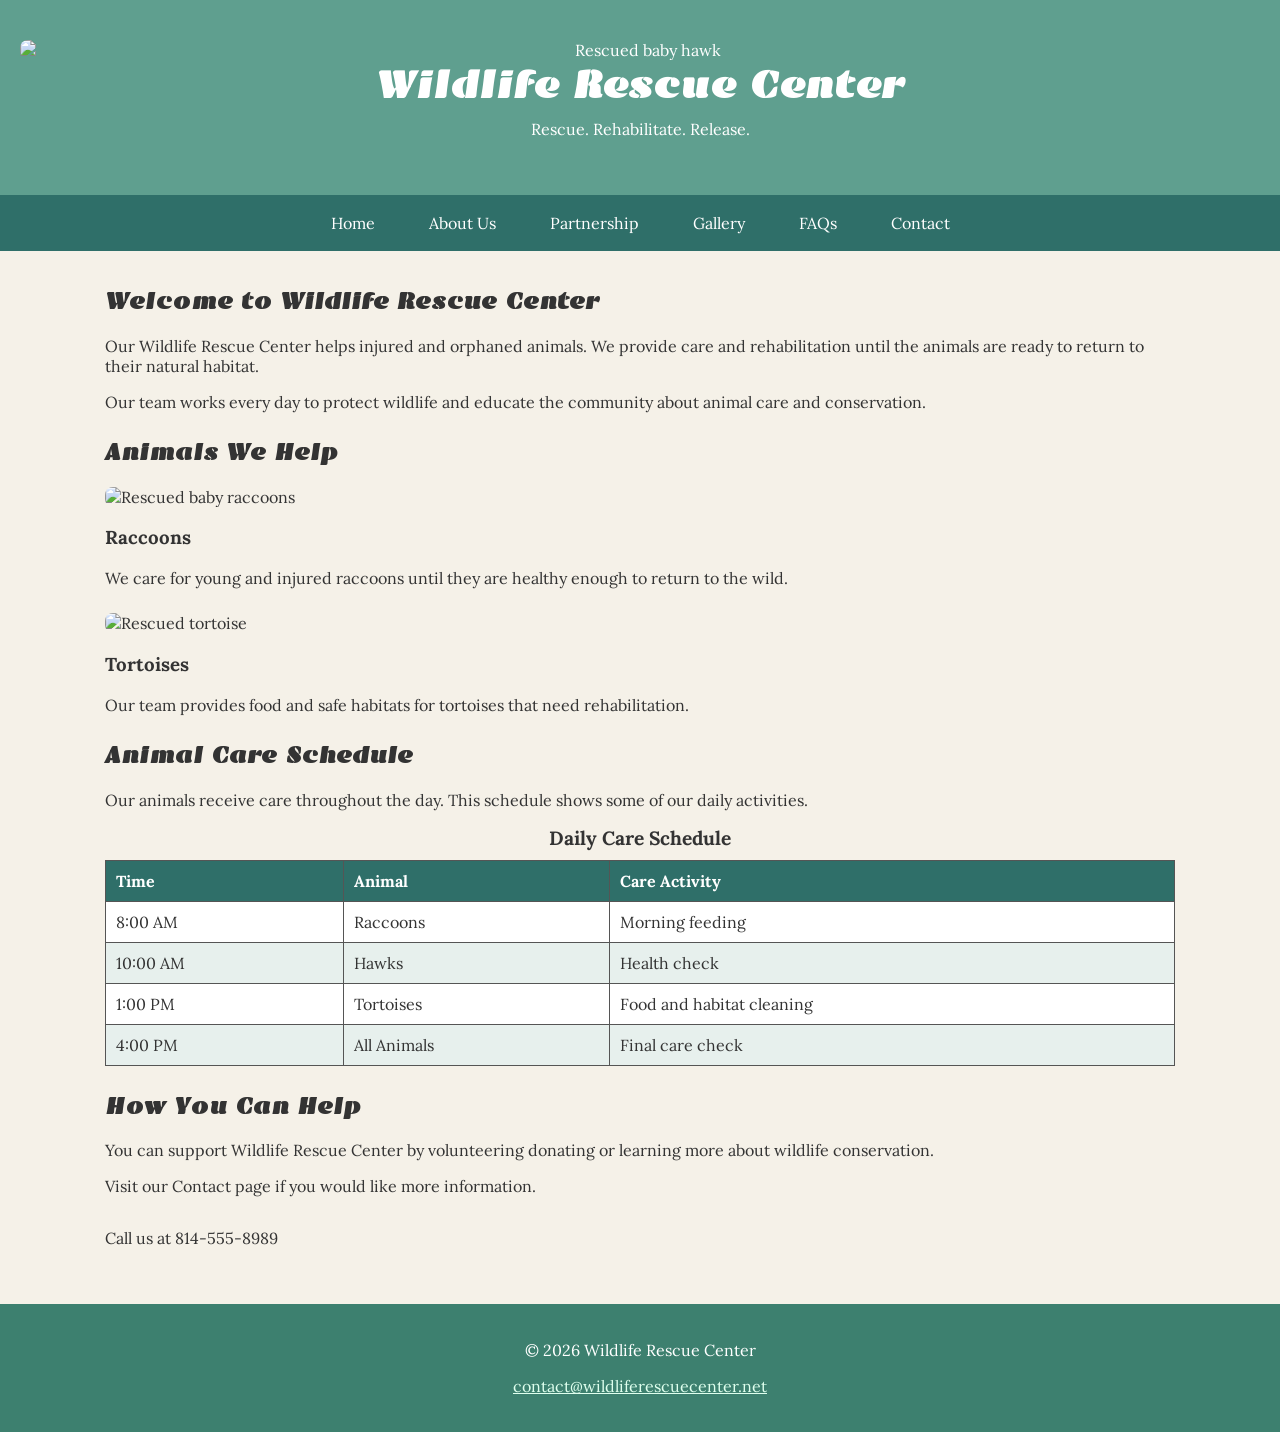
==== index.html @ c6a6d2dc "Add files via upload" ====
<!DOCTYPE html>
<html lang="en">
  <head>
    <meta charset="UTF-8" />
    <meta name="viewport" content="width=device-width, initial-scale=1.0" />

    <title>Wildlife Rescue Center</title>

    <link rel="stylesheet" href="styles.css" />

    <link
      href="https://fonts.googleapis.com/css2?family=Emblema+One&family=Lora:wght@400;600&display=swap"
      rel="stylesheet"
    />
  </head>

  <body>
    <header>
      <img src="images/baby-hawk-banner.jpg" alt="Rescued baby hawk" />

      <h1>Wildlife Rescue Center</h1>
      <p>Rescue. Rehabilitate. Release.</p>
    </header>

    <nav id="navigation">
      <button
        type="button"
        class="menu-button"
        id="menu-button"
        onclick="menu()"
        aria-controls="nav-links"
        aria-expanded="false"
      >
        ☰ Menu
      </button>

      <ul id="nav-links">
        <li><a href="index.html">Home</a></li>
        <li><a href="about.html">About Us</a></li>
        <li><a href="partnership.html">Partnership</a></li>
        <li><a href="gallery.html">Gallery</a></li>
        <li><a href="faqs.html">FAQs</a></li>
        <li><a href="contact.html">Contact</a></li>
      </ul>
    </nav>

    <main>
      <section>
        <h2>Welcome to Wildlife Rescue Center</h2>

        <p>
          Our Wildlife Rescue Center helps injured and orphaned animals. We
          provide care and rehabilitation until the animals are ready to return
          to their natural habitat.
        </p>

        <p>
          Our team works every day to protect wildlife and educate the community
          about animal care and conservation.
        </p>
      </section>

      <section>
        <h2>Animals We Help</h2>

        <div class="animal-grid">
          <article>
            <img src="images/baby-raccoons.jpg" alt="Rescued baby raccoons" />

            <h3>Raccoons</h3>

            <p>
              We care for young and injured raccoons until they are healthy
              enough to return to the wild.
            </p>
          </article>

          <article>
            <img src="images/tortoise.jpg" alt="Rescued tortoise" />

            <h3>Tortoises</h3>

            <p>
              Our team provides food and safe habitats for tortoises that need
              rehabilitation.
            </p>
          </article>
        </div>
      </section>

      <section class="rescue-table">
        <h2>Animal Care Schedule</h2>

        <p>
          Our animals receive care throughout the day. This schedule shows some
          of our daily activities.
        </p>

        <table>
          <caption>
            Daily Care Schedule
          </caption>

          <thead>
            <tr>
              <th>Time</th>
              <th>Animal</th>
              <th>Care Activity</th>
            </tr>
          </thead>

          <tbody>
            <tr>
              <td>8:00 AM</td>
              <td>Raccoons</td>
              <td>Morning feeding</td>
            </tr>

            <tr>
              <td>10:00 AM</td>
              <td>Hawks</td>
              <td>Health check</td>
            </tr>

            <tr>
              <td>1:00 PM</td>
              <td>Tortoises</td>
              <td>Food and habitat cleaning</td>
            </tr>

            <tr>
              <td>4:00 PM</td>
              <td>All Animals</td>
              <td>Final care check</td>
            </tr>
          </tbody>
        </table>
      </section>

      <section>
        <h2>How You Can Help</h2>

        <p>
          You can support Wildlife Rescue Center by volunteering donating or
          learning more about wildlife conservation.
        </p>

        <p>Visit our Contact page if you would like more information.</p>

        <div class="mobile">
          <p class="tel-link">
            <a href="tel:8145558989">Call Us</a>
          </p>
        </div>

        <div class="desktop">
          <p>Call us at 814-555-8989</p>
        </div>
      </section>
    </main>

    <footer>
      <p>&copy; 2026 Wildlife Rescue Center</p>

      <p>
        <a href="mailto:contact@wildliferescuecenter.net">
          contact@wildliferescuecenter.net
        </a>
      </p>
    </footer>

    <script src="scripts/scripts.js"></script>
  </body>
</html>
---- styles.css ----
* {
  box-sizing: border-box;
}

body {
  margin: 0;
  font-family: "Lora", serif;
  background-color: #f5f1e8;
  color: #333;
}

header {
  text-align: center;
  background-color: #5f9f8f;
  color: white;
  padding: 30px 15px;
}

header h1 {
  margin: 0;
  font-family: "Emblema One", cursive;
  font-size: 2em;
}

header p {
  margin-top: 10px;
}

nav {
  background-color: #2f6f69;
}

nav ul {
  list-style-type: none;
  margin: 0;
  padding: 0;
}

nav li {
  border-bottom: 1px solid white;
}

nav a {
  display: block;
  color: white;
  text-decoration: none;
  text-align: center;
  padding: 15px;
}

nav a:hover {
  background-color: #245650;
}

.menu-button {
  background-color: #2f6f69;
  color: white;
  border: none;
  padding: 15px;
  font-size: 20px;
  cursor: pointer;
}

#nav-links {
  display: none;
}

nav.open #nav-links {
  display: block;
}

main {
  padding: 15px;
}

section {
  margin-bottom: 25px;
}

h2 {
  font-family: "Emblema One", cursive;
  color: #333;
}

h3 {
  font-family: "Lora", serif;
}

img {
  display: block;
  width: 100%;
  height: auto;
  border-radius: 8px;
}

video {
  max-width: 100%;
  height: auto;
}

article {
  margin-bottom: 25px;
}

.mobile {
  display: block;
}

.desktop {
  display: none;
}

.care-mobile {
  background-color: white;
  padding: 15px;
  border-radius: 8px;
}

.care-mobile h3 {
  text-align: center;
  color: #2f6f69;
}

.care-mobile p {
  padding: 10px 0;
  border-bottom: 1px solid #ccc;
}

.care-mobile p:last-child {
  border-bottom: none;
}

.tel-link {
  display: inline-block;
  margin-top: 10px;
}

.tel-link a {
  display: block;
  background-color: #65b96e;
  padding: 12px 20px;
  color: #123f35;
  font-weight: bold;
  border-radius: 4px;
}

footer {
  text-align: center;
  background-color: #3d806f;
  color: white;
  padding: 20px;
}

footer a {
  color: #dfffee;
}

table {
  width: 100%;
  border-collapse: collapse;
  background-color: white;
}

caption {
  font-size: 1.2em;
  font-weight: bold;
  margin-bottom: 10px;
}

th,
td {
  border: 1px solid #555;
  padding: 10px;
  text-align: left;
}

th {
  background-color: #2f6f69;
  color: white;
}

tbody tr:nth-child(even) {
  background-color: #e7f0ed;
}

@media screen and (min-width: 768px) {
  .mobile {
    display: none;
  }

  .desktop {
    display: table;
  }

  .menu-button {
    display: none;
  }

  #nav-links {
    display: block;
  }

  nav ul {
    text-align: center;
  }

  nav li {
    display: inline-block;
    border-bottom: none;
  }

  nav a {
    padding: 15px 20px;
  }

  main {
    max-width: 1000px;
    margin: auto;
  }

  header h1 {
    font-size: 2.5em;
  }
}

@media screen and (min-width: 1025px) {
  main {
    max-width: 1100px;
  }

  header {
    padding: 40px 20px;
  }

  nav a {
    padding: 18px 25px;
  }
}
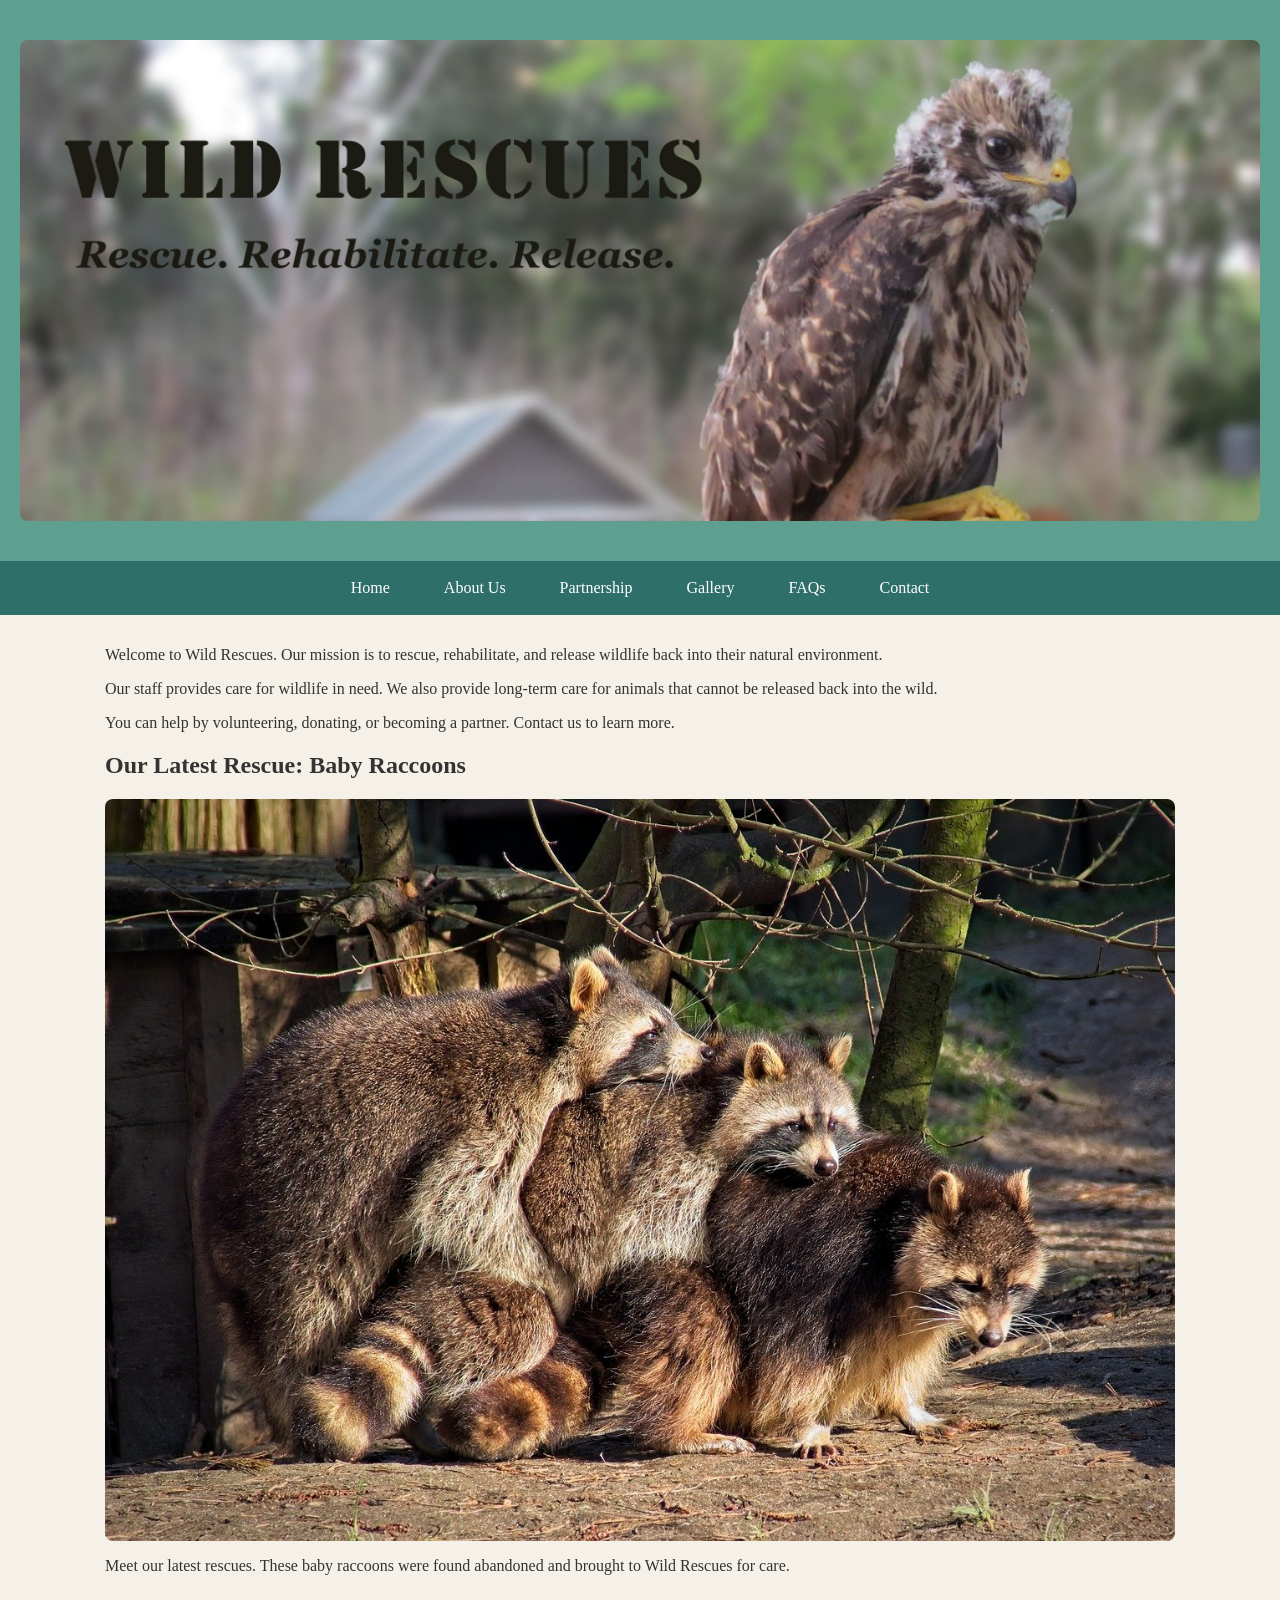
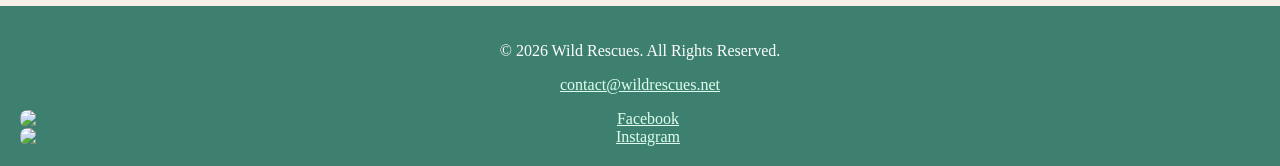
==== commit 6f201c4c: "Update index.html" ====
--- a/index.html
+++ b/index.html
@@ -1,174 +1,103 @@
 <!DOCTYPE html>
 <html lang="en">
-  <head>
-    <meta charset="UTF-8" />
-    <meta name="viewport" content="width=device-width, initial-scale=1.0" />
+<head>
+    <meta charset="UTF-8">
+    <meta name="viewport" content="width=device-width, initial-scale=1.0">
 
-    <title>Wildlife Rescue Center</title>
+    <title>Wild Rescues | Home</title>
 
-    <link rel="stylesheet" href="styles.css" />
+    <meta name="description" content="Wild Rescues helps rescue, rehabilitate, and release injured wildlife while educating the community about animal care.">
 
-    <link
-      href="https://fonts.googleapis.com/css2?family=Emblema+One&family=Lora:wght@400;600&display=swap"
-      rel="stylesheet"
-    />
-  </head>
+    <link rel="stylesheet" href="styles.css">
+</head>
 
-  <body>
-    <header>
-      <img src="images/baby-hawk-banner.jpg" alt="Rescued baby hawk" />
+<body>
 
-      <h1>Wildlife Rescue Center</h1>
-      <p>Rescue. Rehabilitate. Release.</p>
-    </header>
+<header>
+    <div class="tab-desk">
+        <a href="index.html">
+            <img src="images/baby-hawk-banner.jpg" alt="rescued baby hawk">
+        </a>
+    </div>
 
-    <nav id="navigation">
-      <button
-        type="button"
-        class="menu-button"
-        id="menu-button"
-        onclick="menu()"
-        aria-controls="nav-links"
-        aria-expanded="false"
-      >
-        ☰ Menu
-      </button>
+    <div class="mobile">
+        <h1>🐾 Wild Rescues</h1>
+        <h3>Rescue. Rehabilitate. Release.</h3>
+    </div>
+</header>
 
-      <ul id="nav-links">
+<nav>
+    <ul>
         <li><a href="index.html">Home</a></li>
         <li><a href="about.html">About Us</a></li>
         <li><a href="partnership.html">Partnership</a></li>
         <li><a href="gallery.html">Gallery</a></li>
         <li><a href="faqs.html">FAQs</a></li>
         <li><a href="contact.html">Contact</a></li>
-      </ul>
-    </nav>
+    </ul>
+</nav>
 
-    <main>
-      <section>
-        <h2>Welcome to Wildlife Rescue Center</h2>
+<main>
 
+    <div id="welcome">
         <p>
-          Our Wildlife Rescue Center helps injured and orphaned animals. We
-          provide care and rehabilitation until the animals are ready to return
-          to their natural habitat.
+            Welcome to Wild Rescues. Our mission is to rescue,
+            rehabilitate, and release wildlife back into their natural
+            environment.
         </p>
 
         <p>
-          Our team works every day to protect wildlife and educate the community
-          about animal care and conservation.
+            Our staff provides care for wildlife in need. We also provide
+            long-term care for animals that cannot be released back into
+            the wild.
         </p>
-      </section>
-
-      <section>
-        <h2>Animals We Help</h2>
-
-        <div class="animal-grid">
-          <article>
-            <img src="images/baby-raccoons.jpg" alt="Rescued baby raccoons" />
-
-            <h3>Raccoons</h3>
-
-            <p>
-              We care for young and injured raccoons until they are healthy
-              enough to return to the wild.
-            </p>
-          </article>
-
-          <article>
-            <img src="images/tortoise.jpg" alt="Rescued tortoise" />
-
-            <h3>Tortoises</h3>
-
-            <p>
-              Our team provides food and safe habitats for tortoises that need
-              rehabilitation.
-            </p>
-          </article>
-        </div>
-      </section>
-
-      <section class="rescue-table">
-        <h2>Animal Care Schedule</h2>
 
         <p>
-          Our animals receive care throughout the day. This schedule shows some
-          of our daily activities.
+            You can help by volunteering, donating, or becoming a partner.
+            Contact us to learn more.
         </p>
+    </div>
 
-        <table>
-          <caption>
-            Daily Care Schedule
-          </caption>
+    <div id="latest">
+        <h2>Our Latest Rescue: Baby Raccoons</h2>
 
-          <thead>
-            <tr>
-              <th>Time</th>
-              <th>Animal</th>
-              <th>Care Activity</th>
-            </tr>
-          </thead>
-
-          <tbody>
-            <tr>
-              <td>8:00 AM</td>
-              <td>Raccoons</td>
-              <td>Morning feeding</td>
-            </tr>
-
-            <tr>
-              <td>10:00 AM</td>
-              <td>Hawks</td>
-              <td>Health check</td>
-            </tr>
-
-            <tr>
-              <td>1:00 PM</td>
-              <td>Tortoises</td>
-              <td>Food and habitat cleaning</td>
-            </tr>
-
-            <tr>
-              <td>4:00 PM</td>
-              <td>All Animals</td>
-              <td>Final care check</td>
-            </tr>
-          </tbody>
-        </table>
-      </section>
-
-      <section>
-        <h2>How You Can Help</h2>
+        <img
+            src="images/baby-raccoons.jpg"
+            alt="hands holding rescued baby raccoons"
+            class="round"
+        >
 
         <p>
-          You can support Wildlife Rescue Center by volunteering donating or
-          learning more about wildlife conservation.
+            Meet our latest rescues. These baby raccoons were found
+            abandoned and brought to Wild Rescues for care.
         </p>
+    </div>
 
-        <p>Visit our Contact page if you would like more information.</p>
+</main>
 
-        <div class="mobile">
-          <p class="tel-link">
-            <a href="tel:8145558989">Call Us</a>
-          </p>
-        </div>
+<footer>
 
-        <div class="desktop">
-          <p>Call us at 814-555-8989</p>
-        </div>
-      </section>
-    </main>
+    <p>&copy; 2026 Wild Rescues. All Rights Reserved.</p>
 
-    <footer>
-      <p>&copy; 2026 Wildlife Rescue Center</p>
+    <p>
+        <a href="mailto:contact@wildrescues.net">
+            contact@wildrescues.net
+        </a>
+    </p>
 
-      <p>
-        <a href="mailto:contact@wildliferescuecenter.net">
-          contact@wildliferescuecenter.net
+    <div class="social">
+        <a href="https://www.facebook.com/" target="_blank">
+            <img src="images/facebook-icon.png" alt="Facebook">
         </a>
-      </p>
-    </footer>
 
-    <script src="scripts/scripts.js"></script>
-  </body>
+        <a href="https://www.instagram.com/" target="_blank">
+            <img src="images/instagram-icon.png" alt="Instagram">
+        </a>
+    </div>
+
+</footer>
+
+<script src="scripts/scripts.js"></script>
+
+</body>
 </html>
